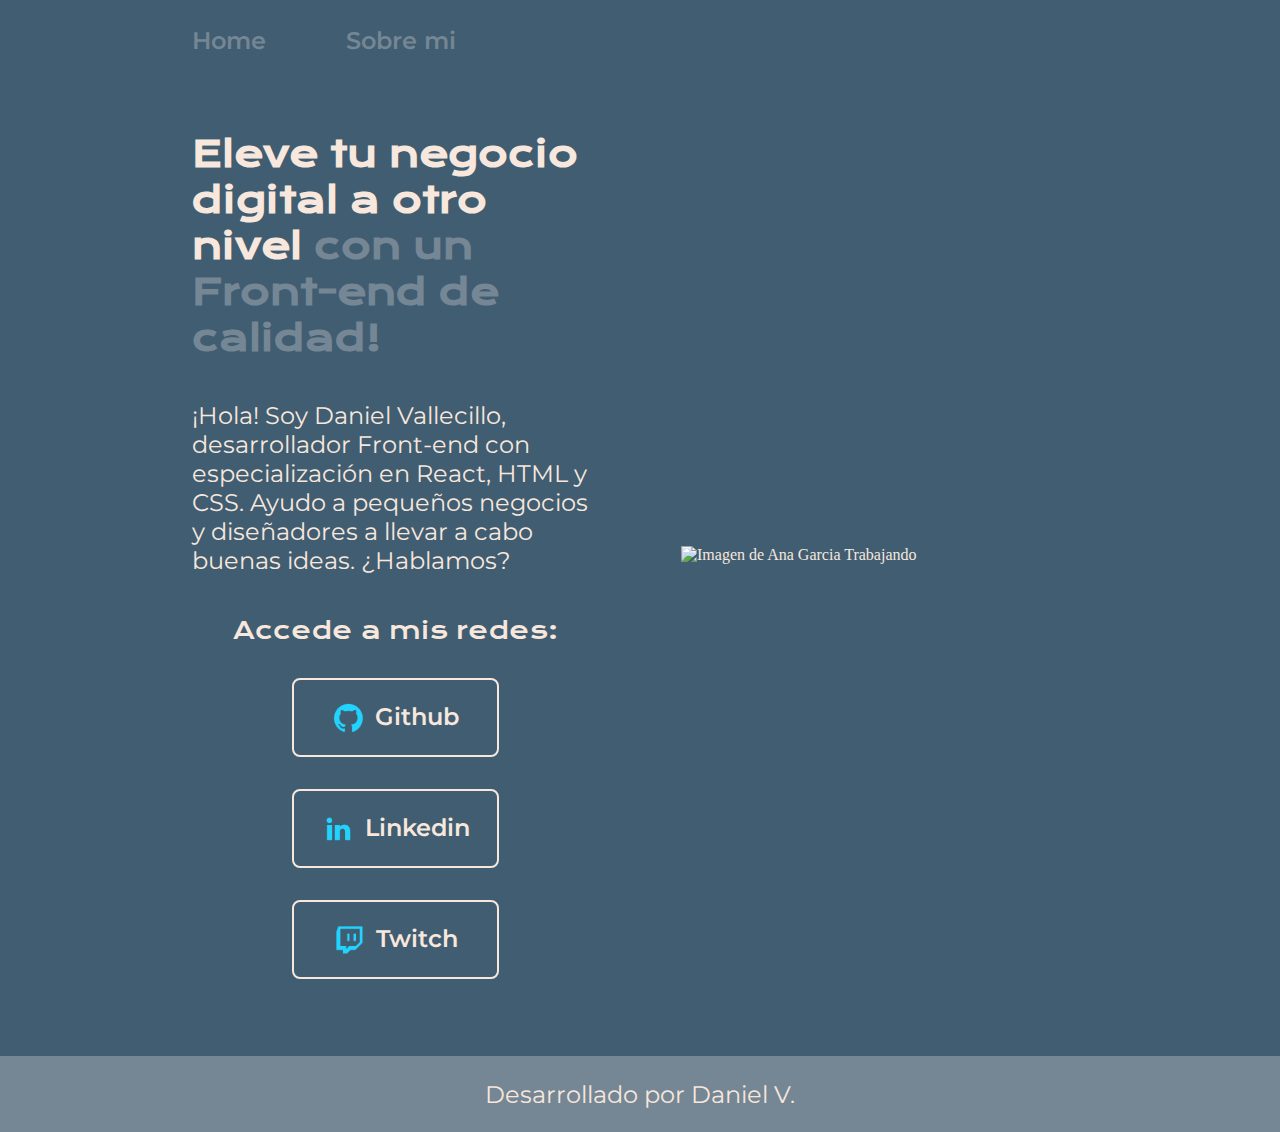
==== index.html @ 890eb566 "Creando el proyecto" ====
<!DOCTYPE html>
<html lang="es-hn">
<head>
    <meta charset="UTF-8">
    <meta name="viewport" content="width=device-width, initial-scale=1.0">
    <title>Portafolio</title>
    <link rel="stylesheet" href="./styles/style.css">
</head>
<body>
    <header class="header">
        <nav class="header__menu">
            <a class="header__menu__link" href="index.html">Home</a>
            <a class="header__menu__link" href="about.html">Sobre mi</a>
        </nav>
    </header>
    <main class="presentacion">
        <section class="presentacion__contenido">
            <h1 class="presentacion__contenido__titulo"> Eleve tu negocio digital a otro nivel <strong class="titulo-destaque"> con un Front-end de calidad!
                 </strong></h1>
                 <p class="presentacion__contenido__texto">¡Hola! Soy Daniel Vallecillo, desarrollador Front-end con especialización en React, HTML y CSS.
                Ayudo a pequeños negocios y diseñadores a llevar a cabo buenas ideas. ¿Hablamos?
                </p>
                <div class="presentacioon__enlaces">
                    <h2 class="presentacion__enlaces__subtitulos"> Accede a mis redes:</h2>

                <a class="presentacion__enlaces__link" href="https://github.com"><img src="./assets/github.png">
                        Github</a>
                <a class="presentacion__enlaces__link" href="https://www.linkedin.com"><img src="./assets/linkedin.png">
                    Linkedin</a>
                <a class="presentacion__enlaces__link" href="https://www.twitch.tv"><img src="./assets/twitch.png"> 
                    Twitch </a>

                </div>
        </section>
                <img class="presentacion__imagen" src="imagem.png" alt="Imagen de Ana Garcia Trabajando">
 </main>
<footer class="footer">
    <p> Desarrollado por Daniel V.</p>
</footer>
    
    </body>
    </html>
---- styles/style.css ----
@import url('https://fonts.googleapis.com/css2?family=Krona+One&family=Montserrat:ital,wght@0,100..900;1,100..900&display=swap');

:root{
    --color--primario: #405D72;
    --color--secundario: #F7E7DC;
    --color--terciario:#758694;

    --fuente-monserrat: "Montserrat", sans-serif;
    --fuente-krona: "Krona One", sans-serif;
}

*{
    padding:  0;
    margin: 0;
}


body{
    background-color: var(--color--primario);
    color: var(--color--secundario);
    box-sizing: border-box;
}

.header{
   padding: 2% 0% 0% 15%;

}

.header__menu{
 display: flex;
 gap: 80px;
}

.header__menu__link{
    font-family: var(--fuente-monserrat);
    font-size: 1.5rem;
    font-weight: 600;
    color:var(--color--terciario);
    text-decoration: none;
}

.presentacion{
    display: flex;
    align-items: center;
    padding: 6% 15%;
    justify-content: space-between;
    gap: 82px;
}
.presentacion__contenido{
    width: 50%;
    display: flex;
    flex-direction: column;
    gap: 40px;
}

.presentacion__contenido__titulo{
    font-size: 2.25rem; 
    font-family: var(--fuente-krona);
}

.titulo-destaque{
    color: var(--color--terciario);
}

.presentacion__contenido__texto{
    font-size: 1.5rem;
    font-family: var(--fuente-monserrat);
    color: var(--color--secundario);
}

.presentacioon__enlaces{
    display: flex;
    justify-content: space-between ;
    flex-direction: column;
    align-items: center;
    gap: 32px;
}

.presentacion__enlaces__subtitulos{
    font-family: var(--fuente-krona);
    font-size: 1.5rem;
    font-weight: 400;
}

.presentacion__enlaces__link{
    width: 50%;
    text-align: center;
    padding: 21.5px 0;
    border-radius: 8px;
    font-family: var(--fuente-monserrat);
    font-size: 1.5rem;
    font-weight: 600;
    text-decoration: none;
    color: var(--color--secundario);
    border:2px solid var(--color--secundario);
    display: flex;
    justify-content: center;
    gap: 10px;
    
}

.presentacion__enlaces__link:hover{
    background-color: #272727;
}

.presentacion__imagen{
    width: 50%;
}

.footer{
    background-color: var(--color--terciario);
    padding: 23.64px;
    text-align: center;
    font-family: var(--fuente-monserrat);
    font-size: 1.5rem;
    font-weight: 400;
}

@media(max-width:1200px){
    .header{
        padding: 10%;
    }

    .header__menu{
        justify-content: center;
    }
    .presentacion{
        flex-direction: column-reverse;
        padding: 5%;
    }

    .presentacion__contenido{
        width:auto;

    }
}
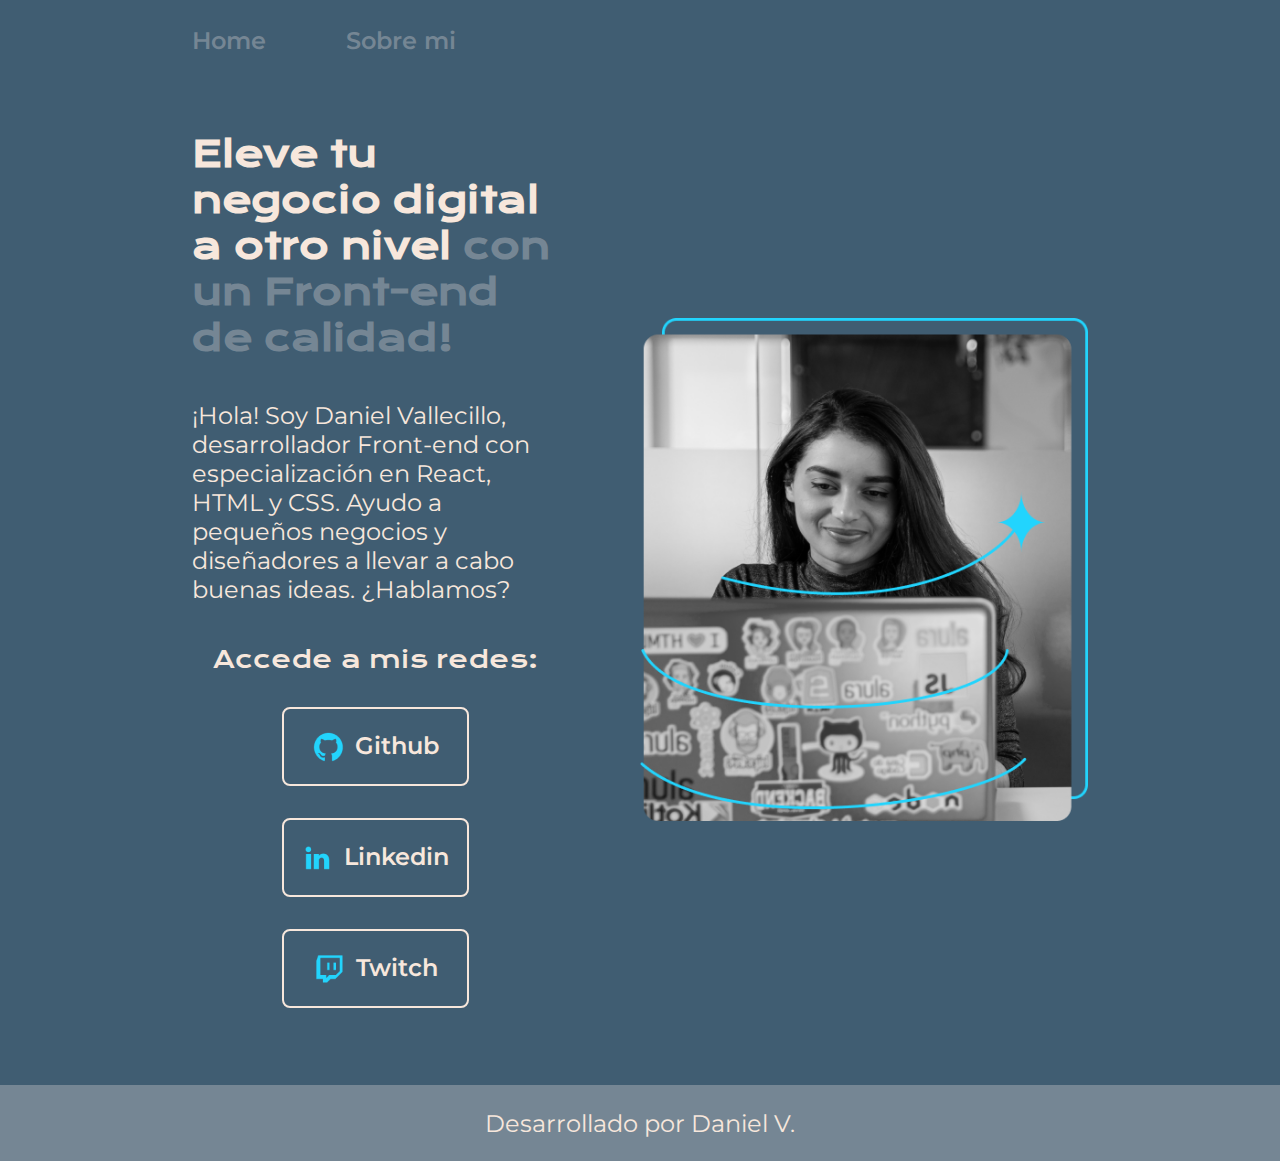
==== commit bd432e68: "actualizacion about.html" ====
--- a/index.html
+++ b/index.html
@@ -1,44 +1,44 @@
-<!DOCTYPE html>
-<html lang="es-hn">
-<head>
-    <meta charset="UTF-8">
-    <meta name="viewport" content="width=device-width, initial-scale=1.0">
-    <title>Portafolio</title>
-    <link rel="stylesheet" href="./styles/style.css">
-</head>
-<body>
-    <header class="header">
-        <nav class="header__menu">
-            <a class="header__menu__link" href="index.html">Home</a>
-            <a class="header__menu__link" href="about.html">Sobre mi</a>
-        </nav>
-    </header>
-    <main class="presentacion">
-        <section class="presentacion__contenido">
-            <h1 class="presentacion__contenido__titulo"> Eleve tu negocio digital a otro nivel <strong class="titulo-destaque"> con un Front-end de calidad!
-                 </strong></h1>
-                 <p class="presentacion__contenido__texto">¡Hola! Soy Daniel Vallecillo, desarrollador Front-end con especialización en React, HTML y CSS.
-                Ayudo a pequeños negocios y diseñadores a llevar a cabo buenas ideas. ¿Hablamos?
-                </p>
-                <div class="presentacioon__enlaces">
-                    <h2 class="presentacion__enlaces__subtitulos"> Accede a mis redes:</h2>
-
-                <a class="presentacion__enlaces__link" href="https://github.com"><img src="./assets/github.png">
-                        Github</a>
-                <a class="presentacion__enlaces__link" href="https://www.linkedin.com"><img src="./assets/linkedin.png">
-                    Linkedin</a>
-                <a class="presentacion__enlaces__link" href="https://www.twitch.tv"><img src="./assets/twitch.png"> 
-                    Twitch </a>
-
-                </div>
-        </section>
-                <img class="presentacion__imagen" src="imagem.png" alt="Imagen de Ana Garcia Trabajando">
- </main>
-<footer class="footer">
-    <p> Desarrollado por Daniel V.</p>
-</footer>
-    
-    </body>
-    </html>
-                
-
+<!DOCTYPE html>
+<html lang="es-hn">
+<head>
+    <meta charset="UTF-8">
+    <meta name="viewport" content="width=device-width, initial-scale=1.0">
+    <title>Portafolio</title>
+    <link rel="stylesheet" href="./styles/style.css">
+</head>
+<body>
+    <header class="header">
+        <nav class="header__menu">
+            <a class="header__menu__link" href="index.html">Home</a>
+            <a class="header__menu__link" href="about.html">Sobre mi</a>
+        </nav>
+    </header>
+    <main class="presentacion">
+        <section class="presentacion__contenido">
+            <h1 class="presentacion__contenido__titulo"> Eleve tu negocio digital a otro nivel <strong class="titulo-destaque"> con un Front-end de calidad!
+                 </strong></h1>
+                 <p class="presentacion__contenido__texto">¡Hola! Soy Daniel Vallecillo, desarrollador Front-end con especialización en React, HTML y CSS.
+                Ayudo a pequeños negocios y diseñadores a llevar a cabo buenas ideas. ¿Hablamos?
+                </p>
+                <div class="presentacioon__enlaces">
+                    <h2 class="presentacion__enlaces__subtitulos"> Accede a mis redes:</h2>
+
+                <a class="presentacion__enlaces__link" href="https://github.com"><img src="./assets/github.png">
+                        Github</a>
+                <a class="presentacion__enlaces__link" href="https://www.linkedin.com"><img src="./assets/linkedin.png">
+                    Linkedin</a>
+                <a class="presentacion__enlaces__link" href="https://www.twitch.tv"><img src="./assets/twitch.png"> 
+                    Twitch </a>
+
+                </div>
+        </section>
+                <img class="presentacion__imagen" src="./assets/Imagem.png" alt="Imagen de Ana Garcia Trabajando">
+ </main>
+<footer class="footer">
+    <p> Desarrollado por Daniel V.</p>
+</footer>
+    
+    </body>
+    </html>
+                
+
--- a/styles/style.css
+++ b/styles/style.css
@@ -1,136 +1,136 @@
-@import url('https://fonts.googleapis.com/css2?family=Krona+One&family=Montserrat:ital,wght@0,100..900;1,100..900&display=swap');
-
-:root{
-    --color--primario: #405D72;
-    --color--secundario: #F7E7DC;
-    --color--terciario:#758694;
-
-    --fuente-monserrat: "Montserrat", sans-serif;
-    --fuente-krona: "Krona One", sans-serif;
-}
-
-*{
-    padding:  0;
-    margin: 0;
-}
-
-
-body{
-    background-color: var(--color--primario);
-    color: var(--color--secundario);
-    box-sizing: border-box;
-}
-
-.header{
-   padding: 2% 0% 0% 15%;
-
-}
-
-.header__menu{
- display: flex;
- gap: 80px;
-}
-
-.header__menu__link{
-    font-family: var(--fuente-monserrat);
-    font-size: 1.5rem;
-    font-weight: 600;
-    color:var(--color--terciario);
-    text-decoration: none;
-}
-
-.presentacion{
-    display: flex;
-    align-items: center;
-    padding: 6% 15%;
-    justify-content: space-between;
-    gap: 82px;
-}
-.presentacion__contenido{
-    width: 50%;
-    display: flex;
-    flex-direction: column;
-    gap: 40px;
-}
-
-.presentacion__contenido__titulo{
-    font-size: 2.25rem; 
-    font-family: var(--fuente-krona);
-}
-
-.titulo-destaque{
-    color: var(--color--terciario);
-}
-
-.presentacion__contenido__texto{
-    font-size: 1.5rem;
-    font-family: var(--fuente-monserrat);
-    color: var(--color--secundario);
-}
-
-.presentacioon__enlaces{
-    display: flex;
-    justify-content: space-between ;
-    flex-direction: column;
-    align-items: center;
-    gap: 32px;
-}
-
-.presentacion__enlaces__subtitulos{
-    font-family: var(--fuente-krona);
-    font-size: 1.5rem;
-    font-weight: 400;
-}
-
-.presentacion__enlaces__link{
-    width: 50%;
-    text-align: center;
-    padding: 21.5px 0;
-    border-radius: 8px;
-    font-family: var(--fuente-monserrat);
-    font-size: 1.5rem;
-    font-weight: 600;
-    text-decoration: none;
-    color: var(--color--secundario);
-    border:2px solid var(--color--secundario);
-    display: flex;
-    justify-content: center;
-    gap: 10px;
-    
-}
-
-.presentacion__enlaces__link:hover{
-    background-color: #272727;
-}
-
-.presentacion__imagen{
-    width: 50%;
-}
-
-.footer{
-    background-color: var(--color--terciario);
-    padding: 23.64px;
-    text-align: center;
-    font-family: var(--fuente-monserrat);
-    font-size: 1.5rem;
-    font-weight: 400;
-}
-
-@media(max-width:1200px){
-    .header{
-        padding: 10%;
-    }
-
-    .header__menu{
-        justify-content: center;
-    }
-    .presentacion{
-        flex-direction: column-reverse;
-        padding: 5%;
-    }
-
-    .presentacion__contenido{
-        width:auto;
-
-    }
+@import url('https://fonts.googleapis.com/css2?family=Krona+One&family=Montserrat:ital,wght@0,100..900;1,100..900&display=swap');
+
+:root{
+    --color--primario: #405D72;
+    --color--secundario: #F7E7DC;
+    --color--terciario:#758694;
+
+    --fuente-monserrat: "Montserrat", sans-serif;
+    --fuente-krona: "Krona One", sans-serif;
+}
+
+*{
+    padding:  0;
+    margin: 0;
+}
+
+
+body{
+    background-color: var(--color--primario);
+    color: var(--color--secundario);
+    box-sizing: border-box;
+}
+
+.header{
+   padding: 2% 0% 0% 15%;
+
+}
+
+.header__menu{
+ display: flex;
+ gap: 80px;
+}
+
+.header__menu__link{
+    font-family: var(--fuente-monserrat);
+    font-size: 1.5rem;
+    font-weight: 600;
+    color:var(--color--terciario);
+    text-decoration: none;
+}
+
+.presentacion{
+    display: flex;
+    align-items: center;
+    padding: 6% 15%;
+    justify-content: space-between;
+    gap: 82px;
+}
+.presentacion__contenido{
+    width: 50%;
+    display: flex;
+    flex-direction: column;
+    gap: 40px;
+}
+
+.presentacion__contenido__titulo{
+    font-size: 2.25rem; 
+    font-family: var(--fuente-krona);
+}
+
+.titulo-destaque{
+    color: var(--color--terciario);
+}
+
+.presentacion__contenido__texto{
+    font-size: 1.5rem;
+    font-family: var(--fuente-monserrat);
+    color: var(--color--secundario);
+}
+
+.presentacioon__enlaces{
+    display: flex;
+    justify-content: space-between ;
+    flex-direction: column;
+    align-items: center;
+    gap: 32px;
+}
+
+.presentacion__enlaces__subtitulos{
+    font-family: var(--fuente-krona);
+    font-size: 1.5rem;
+    font-weight: 400;
+}
+
+.presentacion__enlaces__link{
+    width: 50%;
+    text-align: center;
+    padding: 21.5px 0;
+    border-radius: 8px;
+    font-family: var(--fuente-monserrat);
+    font-size: 1.5rem;
+    font-weight: 600;
+    text-decoration: none;
+    color: var(--color--secundario);
+    border:2px solid var(--color--secundario);
+    display: flex;
+    justify-content: center;
+    gap: 10px;
+    
+}
+
+.presentacion__enlaces__link:hover{
+    background-color: #272727;
+}
+
+.presentacion__imagen{
+    width: 50%;
+}
+
+.footer{
+    background-color: var(--color--terciario);
+    padding: 23.64px;
+    text-align: center;
+    font-family: var(--fuente-monserrat);
+    font-size: 1.5rem;
+    font-weight: 400;
+}
+
+@media(max-width:1200px){
+    .header{
+        padding: 10%;
+    }
+
+    .header__menu{
+        justify-content: center;
+    }
+    .presentacion{
+        flex-direction: column-reverse;
+        padding: 5%;
+    }
+
+    .presentacion__contenido{
+        width:auto;
+
+    }
 }